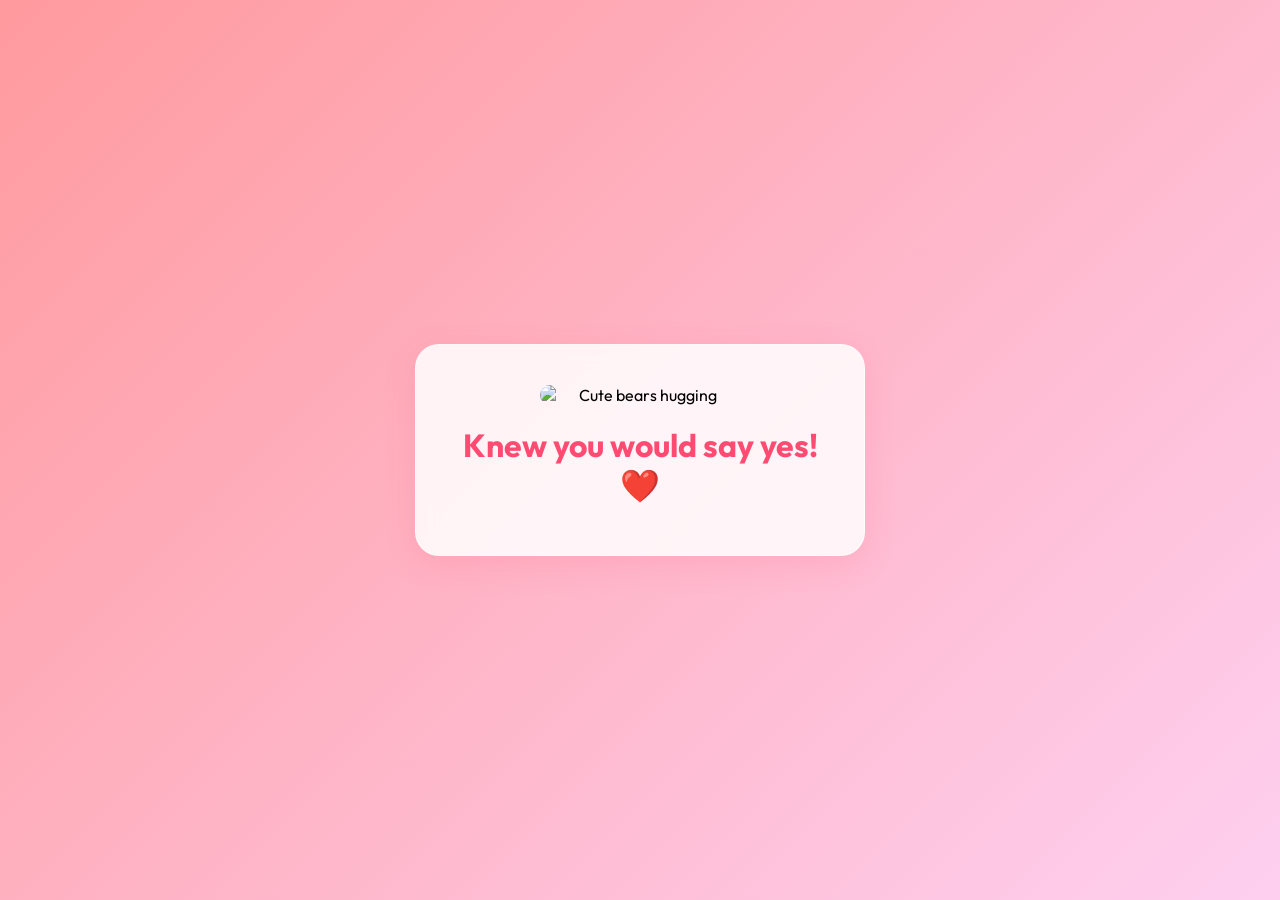
==== success.html @ b336bbf3 "Initial commit" ====
<!DOCTYPE html>
<html lang="en">

<head>
    <meta charset="UTF-8">
    <meta name="viewport" content="width=device-width, initial-scale=1.0">
    <title>Yay!</title>
    <link rel="preconnect" href="https://fonts.googleapis.com">
    <link rel="preconnect" href="https://fonts.gstatic.com" crossorigin>
    <link href="https://fonts.googleapis.com/css2?family=Outfit:wght@400;600;700&display=swap" rel="stylesheet">
    <link rel="stylesheet" href="style.css">
</head>

<body class="success-body">
    <div class="background-hearts" id="background-hearts-success"></div>
    <div class="card success-card">
        <img src="https://media.tenor.com/gUiu1zyxfzYAAAAi/bear-kiss-bear-kisses.gif" alt="Cute bears hugging"
            class="bear-gif">
        <h1 class="success-text">Knew you would say yes! ❤️</h1>
    </div>
    <script>
        function createHeart() {
            const heart = document.createElement('div');
            heart.classList.add('floating-heart');
            heart.innerHTML = '❤️';
            heart.style.left = Math.random() * 100 + 'vw';
            heart.style.animationDuration = Math.random() * 3 + 2 + 's';
            heart.style.fontSize = Math.random() * 20 + 10 + 'px';
            document.body.appendChild(heart);
            setTimeout(() => {
                heart.remove();
            }, 5000);
        }
        setInterval(createHeart, 300);
    </script>
</body>

</html>
---- style.css ----
:root {
    --bg-color-1: #ffd1dc;
    --bg-color-2: #fff0f5;
    --card-bg: rgba(255, 255, 255, 0.85);
    --text-color: #ff4b72;
    --primary-btn: #ff4b72;
    --primary-btn-hover: #ff2a55;
    --secondary-btn: #f1f5f9;
    --secondary-btn-text: #475569;
}

* {
    margin: 0;
    padding: 0;
    box-sizing: border-box;
}

body {
    font-family: 'Outfit', sans-serif;
    min-height: 100vh;
    display: flex;
    justify-content: center;
    align-items: center;
    background: linear-gradient(135deg, var(--bg-color-1), var(--bg-color-2));
    overflow: hidden;
    position: relative;
}

.background-hearts {
    position: absolute;
    top: 0;
    left: 0;
    width: 100%;
    height: 100%;
    pointer-events: none;
    z-index: 0;
}

.card {
    background: var(--card-bg);
    backdrop-filter: blur(10px);
    -webkit-backdrop-filter: blur(10px);
    border: 1px solid rgba(255, 255, 255, 0.5);
    border-radius: 24px;
    padding: 40px;
    box-shadow: 0 8px 32px rgba(255, 75, 114, 0.15);
    text-align: center;
    max-width: 90%;
    width: 450px;
    z-index: 10;
    display: flex;
    flex-direction: column;
    align-items: center;
    animation: fadeIn 1s ease-out;
}

.bear-gif {
    width: 200px;
    height: auto;
    margin-bottom: 20px;
    border-radius: 12px;
}

.question {
    color: var(--text-color);
    font-size: 28px;
    font-weight: 700;
    margin-bottom: 30px;
    line-height: 1.2;
}

.button-container {
    display: flex;
    gap: 20px;
    justify-content: center;
    align-items: center;
    flex-wrap: wrap;
    min-height: 60px;
}

.btn {
    font-family: 'Outfit', sans-serif;
    border: none;
    border-radius: 50px;
    cursor: pointer;
    font-weight: 600;
    font-size: 16px;
    padding: 12px 28px;
    transition: all 0.3s cubic-bezier(0.25, 0.8, 0.25, 1);
}

.yes-btn {
    background-color: var(--primary-btn);
    color: white;
    box-shadow: 0 4px 15px rgba(255, 75, 114, 0.3);
}

.yes-btn:hover {
    background-color: var(--primary-btn-hover);
    transform: translateY(-2px) scale(1.05);
    box-shadow: 0 6px 20px rgba(255, 75, 114, 0.4);
}

.no-btn {
    background-color: var(--secondary-btn);
    color: var(--secondary-btn-text);
}

.no-btn:hover {
    background-color: #e2e8f0;
}

.success-body {
    background: linear-gradient(135deg, #ff9a9e 0%, #fecfef 99%, #fecfef 100%);
}

.success-text {
    color: #ff4b72;
    font-size: 32px;
    font-weight: 700;
    margin-bottom: 10px;
}

.floating-heart {
    position: fixed;
    bottom: -50px;
    pointer-events: none;
    animation: floatUp 4s linear backwards;
    opacity: 0.8;
    z-index: 0;
}

@keyframes floatUp {
    0% {
        transform: translateY(0) scale(1) rotate(0deg);
        opacity: 0;
    }

    10% {
        opacity: 0.8;
    }

    100% {
        transform: translateY(-120vh) scale(1.5) rotate(360deg);
        opacity: 0;
    }
}

@keyframes fadeIn {
    from {
        opacity: 0;
        transform: translateY(20px);
    }

    to {
        opacity: 1;
        transform: translateY(0);
    }
}
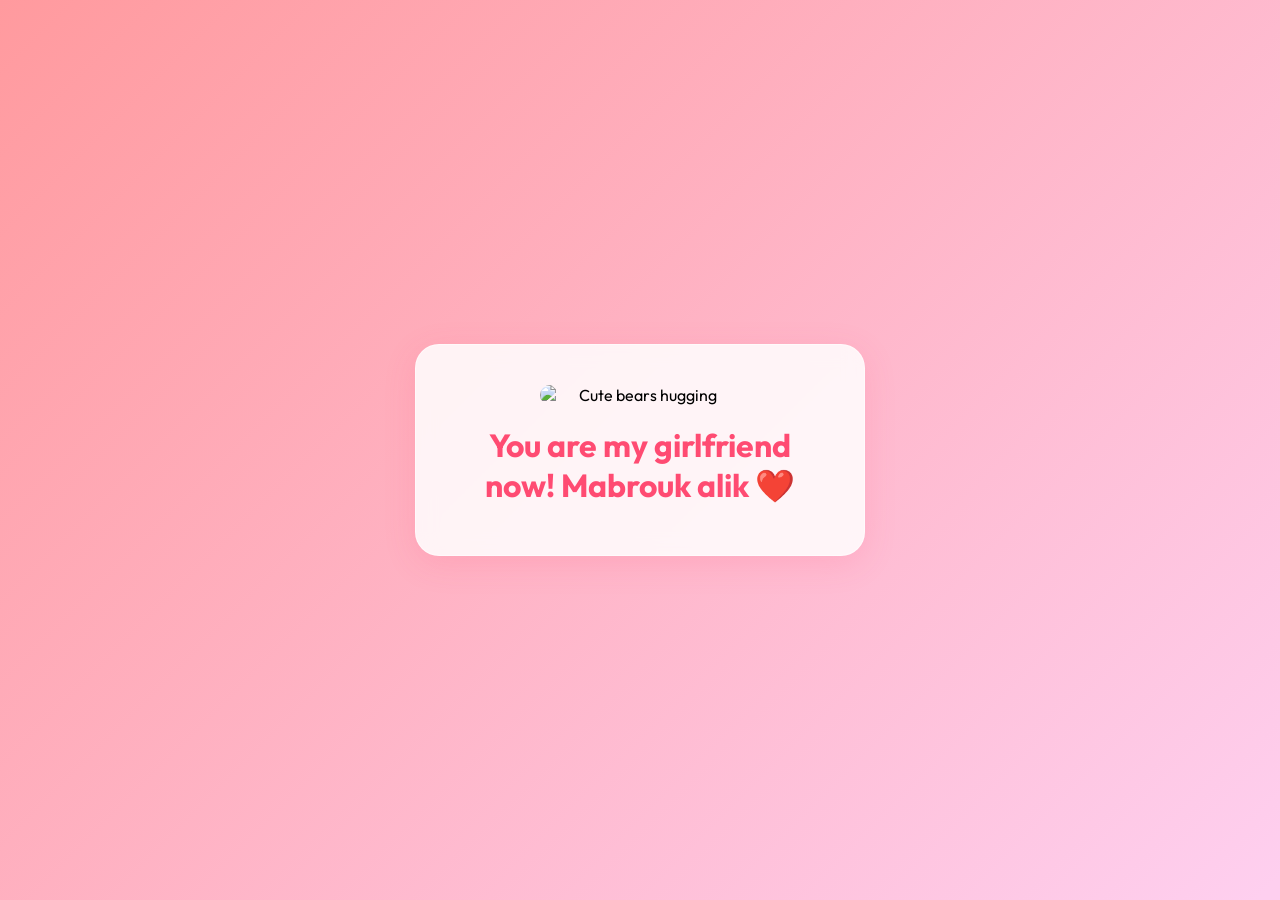
==== commit d0cf108b: "updated feature" ====
--- a/success.html
+++ b/success.html
@@ -16,7 +16,7 @@
     <div class="card success-card">
         <img src="https://media.tenor.com/gUiu1zyxfzYAAAAi/bear-kiss-bear-kisses.gif" alt="Cute bears hugging"
             class="bear-gif">
-        <h1 class="success-text">Knew you would say yes! ❤️</h1>
+        <h1 class="success-text">You are my girlfriend now! Mabrouk alik ❤️</h1>
     </div>
     <script>
         function createHeart() {
